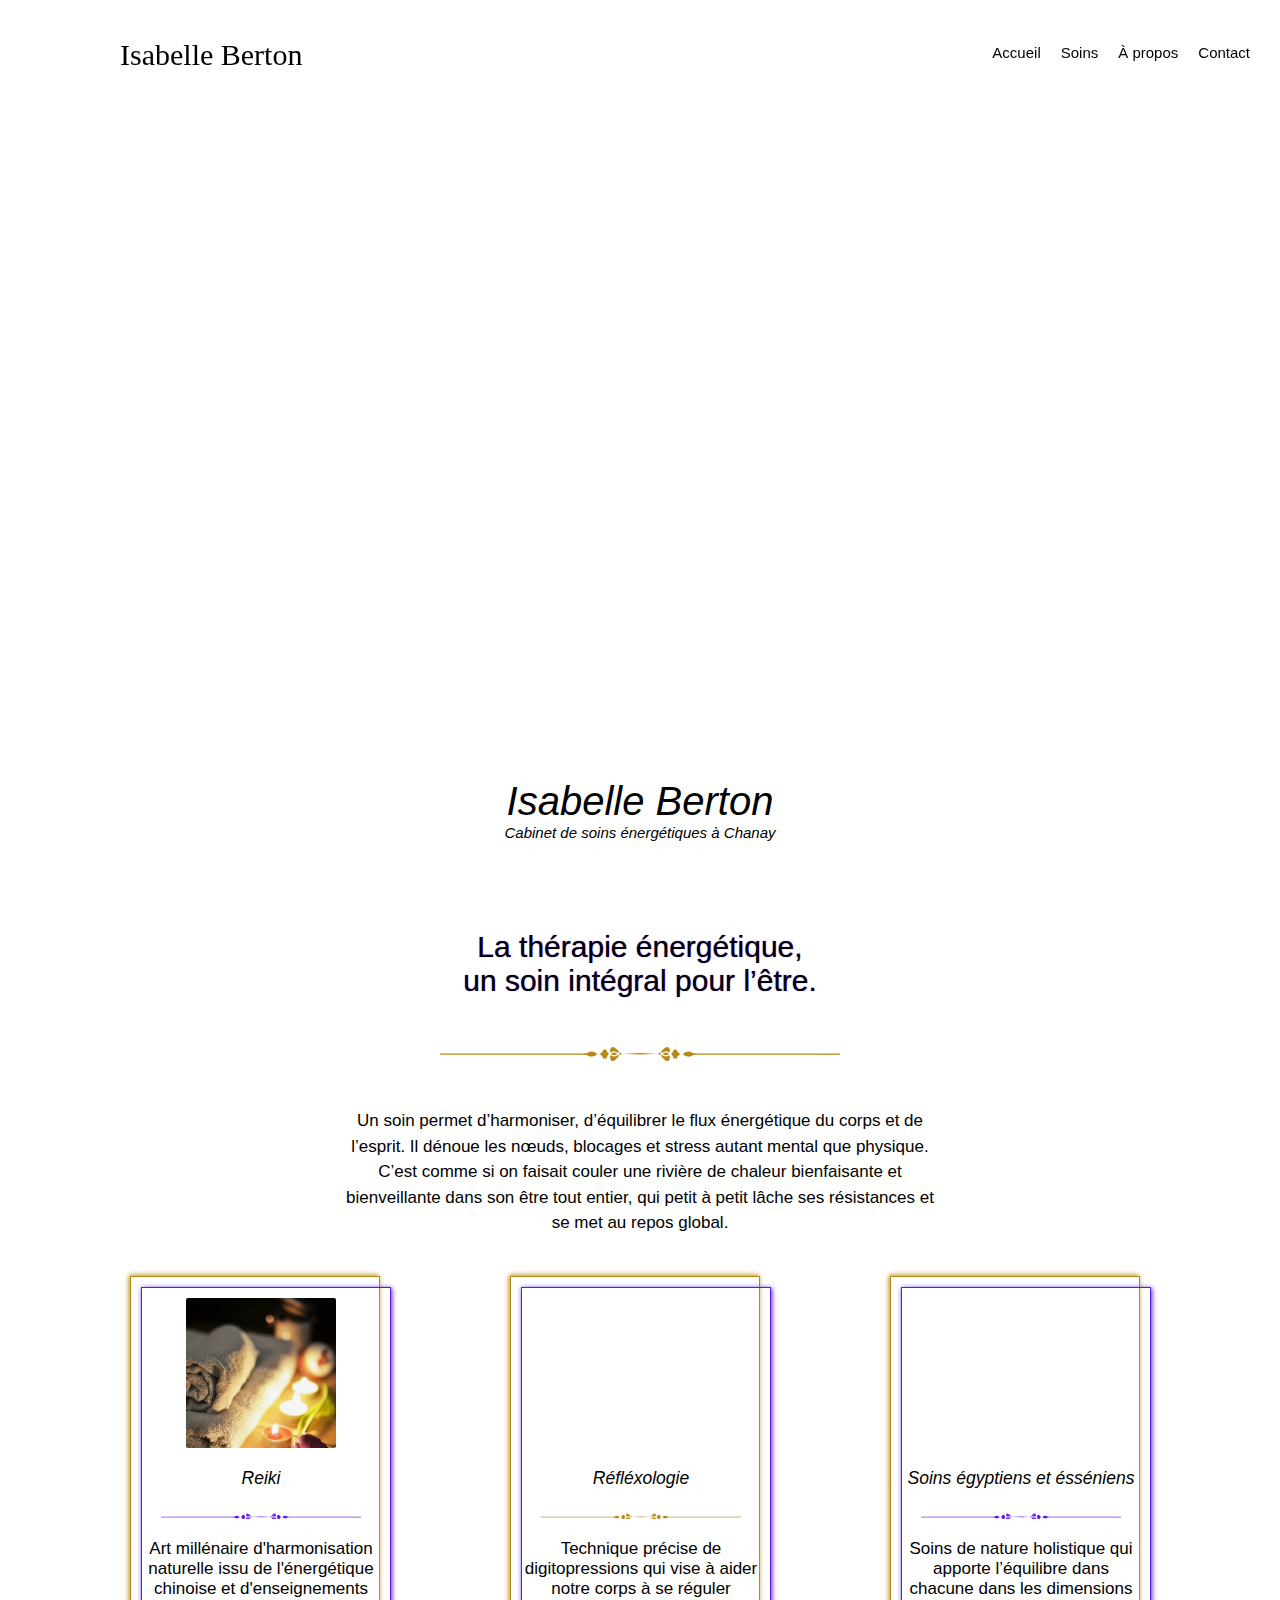
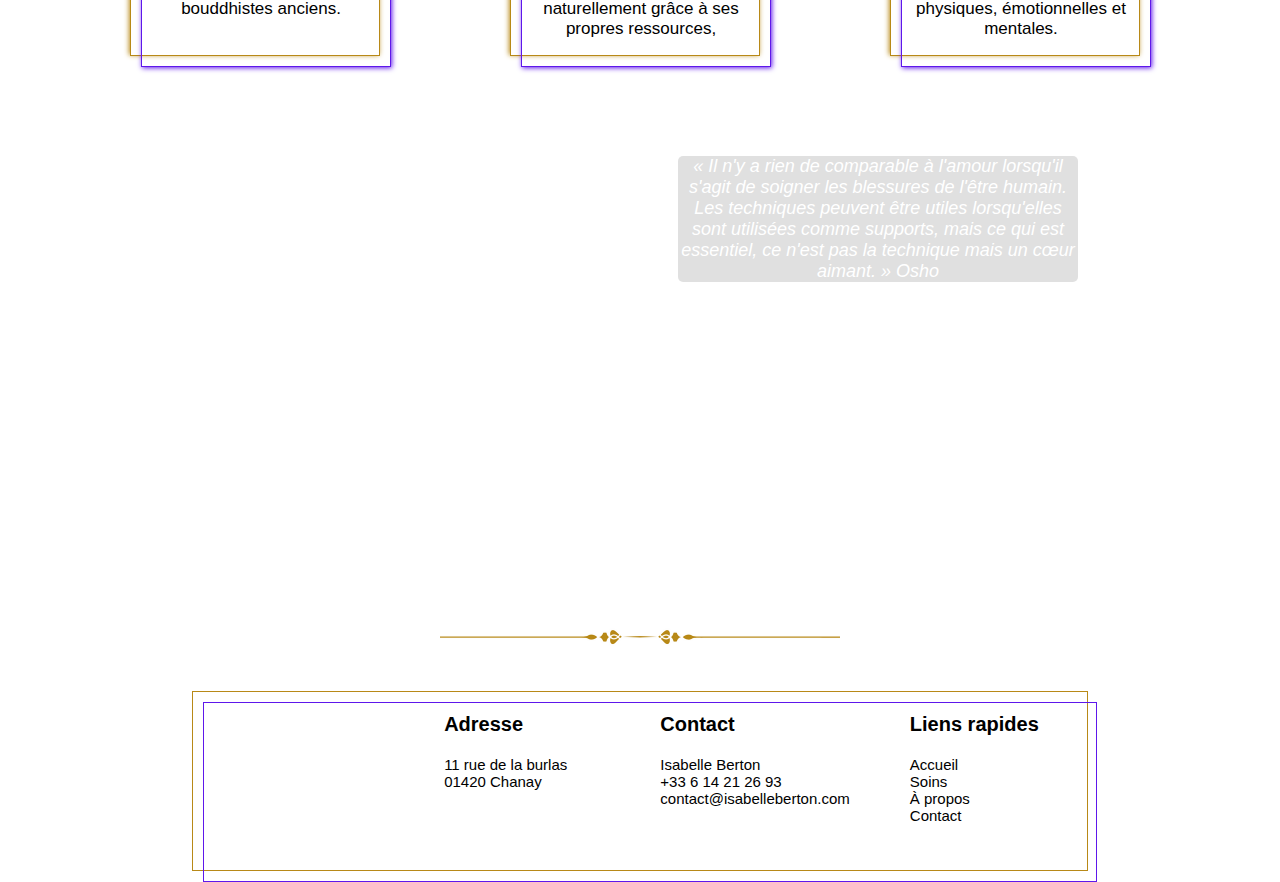
==== index.html @ 8cc6e084 "Initial commit" ====
<!DOCTYPE html>
<html lang="fr">
<head>
    <meta charset="UTF-8">
    <meta name="viewport" content="width=device-width, initial-scale=1.0">
    <link rel="stylesheet" href="style.css">
    <script src="script.js" async ></script>
    <title>Isabelle Berton Thérapeute</title>
</head>
<body>
    <header>
        
        <div class="brand">
            <div class="logo"><a href="index.html"></a></div>
            <div class="logo-name"><a href="index.html">Isabelle Berton</a></div>
        
        </div>
        
        <nav>
            <ul class="nav-links">
                <li class="nav-item"><a href="index.html">Accueil</a></li>
                <li class="nav-item"><a href="Soins/soins.html">Soins</a>
                    <ul class="dropdown-menu">
                        <li><a href="Soins/reiki.html">Reiki</a></li>
                        <li><a href="Soins/reflexologie.html">Réfléxologie</a></li>
                        <li><a href="Soins/soins-esseniens.html">Soins ésseniens</a></li>
                        <li><a href="Soins/pranagenealogie.html">Pranagénéalogie</a></li>
                    </ul>
                </li>
                <li class="nav-item"><a href="À propos/apropos.html">À propos</a>
                    <ul class="dropdown-menu">
                        <li><a href="À propos/quisuisje.html">Qui suis-je ?</a></li>
                        <li><a href="À propos/deroulementseance.html">Déroulement d'une séance</a></li>
                        <li><a href="À propos/tarifs.html">Tarifs</a></li>
                    </ul>
                </li>
                <li class="nav-item"><a href="Contact/contact.html">Contact</a></li>
            </ul>

        </nav>
    
    </header>
    
    <main>
        <div class="banner">
            <div class="banner-text"><h2>Isabelle Berton</h2>Cabinet de soins énergétiques à Chanay</div>
        </div>

        <div class="content-cards">
            <h2 class="h2-shadow">La thérapie énergétique,<br> un soin intégral pour l’être.</h2>
            <div class="interligne-max"></div>
            <span class="max">Un soin permet d’harmoniser, d’équilibrer le flux énergétique du corps et de l’esprit. Il dénoue les nœuds, blocages et stress autant mental que physique. C’est comme si on faisait couler une rivière de chaleur bienfaisante et bienveillante dans son être tout entier, qui petit à petit lâche ses résistances et se met au repos global. </span>
            
            <div class="cards">
                <div class="cadre">
                    <div class="card">
                        <div class="reiki-image"></div>
                        <h3>Reiki</h3>
                        <div class="interligne-min-purple"></div>
                        <span>Art millénaire d'harmonisation naturelle issu de l'énergétique chinoise et d'enseignements bouddhistes anciens.</span>
                    </div>
                </div>
                <div class="cadre">
                    <div class="card">
                        <div class="reflexologie-image"></div>
                        <h3>Réfléxologie</h3>
                        <div class="interligne-min-gold"></div>
                        <span>Technique précise de digitopressions qui vise à aider notre corps à se réguler naturellement grâce à ses propres ressources, </span>
                    </div>
                </div>
                <div class="cadre">
                    <div class="card">
                        <div class="soins-esseniens-image"></div>
                        <h3>Soins égyptiens et ésséniens</h3>
                        <div class="interligne-min-purple"></div>
                        <span>Soins de nature holistique  qui apporte l’équilibre dans chacune dans les dimensions physiques, émotionnelles et mentales.</span>
                    </div>
                </div>
            </div>

        </div>
        <div class="parallax">
            <div class="parallax-text">« Il n'y a rien de comparable à l'amour lorsqu'il s'agit de soigner les blessures de l'être humain. Les techniques peuvent être utiles lorsqu'elles sont utilisées comme supports, mais ce qui est essentiel, ce n'est pas la technique mais un cœur aimant. » Osho
            </div>
        </div>
        <div class="interligne-max"></div>
       
    </main>
    <footer>
        <div class="cadre-footer">

            <div>
            <div class="map-responsive">
                <iframe src="https://www.google.com/maps/embed?pb=!1m18!1m12!1m3!1d2771.4292143359257!2d5.785154315749128!3d46.002624705375055!2m3!1f0!2f0!3f0!3m2!1i1024!2i768!4f13.1!3m3!1m2!1s0x478b6384d1fa7f25%3A0xaf8640d83c3dd1dc!2sIsabelle%20Berton%20R%C3%A9flexologue%20-%20Th%C3%A9rapeute%20%C3%A9nerg%C3%A9tique!5e0!3m2!1sfr!2sfr!4v1672343237460!5m2!1sfr!2sfr" width="600" height="450" style="border:0;" allowfullscreen="" loading="lazy" referrerpolicy="no-referrer-when-downgrade"></iframe>
            </div></div>
            <div class="bloc footer-adress">
                <h4>Adresse</h4>
                <ul class="list-adress">
                    <li>11 rue de la burlas</li>
                    <li>01420 Chanay</li>
                </ul>
            </div>

            <div class="bloc footer-contact">
                <h4>Contact</h4>
                <ul class="list-contact">
                    <li>Isabelle Berton</li>
                    <li>+33 6 14 21 26 93</li>
                    <li>contact@isabelleberton.com</li>
                </ul>
            </div>
            <div class="bloc footer-quicklinks"><h4>Liens rapides</h4>
                <ul class="list-quicklinks">
                    <li><a href="index.html">Accueil</a></li>
                    <li><a href="Soins/soins.html">Soins</a></li>
                    <li><a href="À propos/apropos.html">À propos</a></li>
                    <li><a href="Contact/contact.html">Contact</a></li>
                </ul>
            </div>
        </div>
                


        
    </footer>


</body>
</html>
---- style.css ----
*{
    margin: 0px;
    padding: 0px;
    box-sizing: border-box;
    list-style: none;
    text-decoration: none;
    color: #000;
}

html, body{
    width: 100%;
    height: 100vh;
    font-family: 'Segoe UI', Tahoma, Verdana, sans-serif;
    font-size: 15px;
}

@font-face {
    font-family: 'modernline_-_personal_useRg';
    src: url('font/modernline-webfont.woff2') format('woff2'),
         url('font/modernline-webfont.woff') format('woff');
    font-weight: normal;
    font-style: normal;

}

header{
    background-color: rgba(255, 255, 255, 0);
    display: flex;
    justify-content: space-between;
    align-items: center;
    position: fixed;
    width: 100%;
    transition: 1s ease-in-out;
}

header.sticky{
    transition: 1s ease-in-out;
    
    background-color: #fff;
}


main{
    display: flex;
    flex-direction: column;
}
.brand{
    display: flex;
    align-items: center;
}
.logo{
    margin: 10px 10px 0 20px;
    width: 90px;
    height: 90px;
    background-image: url(Images/Lotuus.png);
    background-size: contain;
    background-repeat: no-repeat;

}
header .logo-name{
    padding-top: 10px;
    font-family: 'modernline_-_personal_useRg';
    font-weight: normal;
    font-style: normal;
    font-size: 30px;  
}

.logo-name a:hover{
    color: #b88917;
}


nav .nav-links{
    display: flex;
    justify-content: space-between;
    align-items: center;
    flex-direction: row;
    padding: 20px;
    margin-top: 5px;
}

.nav-links a:hover{
    color: #5e17eb;
}

.nav-item a:active{
    color: #5e17eb;
}
.nav-item{
    list-style: none;
    padding: 10px;
}


nav ul li ul.dropdown-menu{
    padding: 10px;
    line-height: 2;
    background-color: #ffffff00;
    position: absolute;
    z-index:999;
    display:none;
    border-radius: 3px;
    box-shadow: 2px 2px 4px #000;
    font-weight: 400;
    transition: 1s ease-in-out;


}

nav ul li ul.dropdown-menu.sticky{
    padding: 10px;
    line-height: 2;
    background-color: #fff;
    position: absolute;
    z-index:999;
    display:none;
    border-radius: 3px;
    /* box-shadow: 1px 1px 4px #5e17eb; */
    font-weight: 400;
    transition: 1s ease-in-out;


}



nav ul li:hover ul.dropdown-menu{
    display: block;

}


.banner{
    width: 100%;
    height: 100vh;
    top: 0px;

    display: flex;
    align-items: flex-end;
    justify-content: center;
    position: relative;

    background-image: url(Images/lotus-1205631.jpg);
    background-size: cover;
    background-repeat: no-repeat;
    background-position: center;

    z-index: -1;
}

.banner-text{
    width: 400px;
    height: 100px;
    margin-bottom: 40px;
    font-style: italic;


    display: flex;
    justify-content: center;
    align-items: center;
    flex-direction: column;
    
    
    
}

.banner-text h2{
    font-size: 40px;
    font-weight: 300;
}

.content-cards{
    width: 100%;
    padding-top: 30px;


    display: flex;
    flex-direction: column;
    align-items: center;

    

}

.h2-shadow{
    width: 500px;
    text-align: center;
    text-shadow: 0px 0px 1px #5e17eb;
    font-size: 30px;
    font-weight: 100;
}

.interligne-max{
    width: 400px;
    height: 30px;
    margin: 40px 0px;

    align-self: center;

    background-image: url(Images/interligne.png);
    background-repeat: no-repeat;
    background-size: cover;

}

span.max{
    width: 600px;
    text-align: center;
    font-size: 17px;
    line-height: 1.5;
}

.cards{
    width: 100%;
    padding-bottom: 60px ;

    display: flex;
    flex-wrap: wrap;
    justify-content: space-evenly;
}

.cadre{
    width: 250px;
    height: 380px;
    margin-top: 40px;
    padding: 10px;

   

    border: 1px solid #b88917;
    box-shadow: -1px -1px 5px #b88917;
    
}

.cards .cadre:last-child{
    margin-right: 10px;
}

.card{
    width: 250px;
    height: 380px;
    padding-right: 10px;

    display: flex;
    align-items: center;
    flex-direction: column;

    border: 1px solid #5e17eb;
    box-shadow: 1px 1px 5px #5e17eb;
    
}

.card h3{
    padding-top: 10px;
    font-weight: 500;
    font-style: italic;
}

.reiki-image{
    width: 150px;
    height: 150px;
    margin: 10px 0px;
    border-radius: 2px;
    
    background-image: url(Images/reiki.jpg);
    background-repeat: no-repeat;
    background-size: cover;
    background-position: center;
}

.reflexologie-image{
    width: 150px;
    height: 150px;
    margin: 10px 0px;
    border-radius: 2px;
    
    background-image: url(Images/reflexologie.jpg);
    background-repeat: no-repeat;
    background-size: cover;
    background-position: center;
}
.soins-esseniens-image{
    width: 150px;
    height: 150px;
    margin: 10px 0px;
    border-radius: 2px;
    
    background-image: url(Images/soins-esseniens.jpg);
    background-repeat: no-repeat;
    background-size: cover;
    background-position: center;
}
.interligne-min-gold{
    width: 200px;
    height: 10px;
    margin: 20px 0px;

    background-image: url(Images/interligne.png);
    background-repeat: no-repeat;
    background-size: cover;

}

.interligne-min-purple{
    width: 200px;
    height: 10px;
    margin: 20px 0px;

    background-image: url(Images/interligne2.png);
    background-repeat: no-repeat;
    background-size: cover;

}

span{
    text-align: center;
    font-size: 17px;
}

.parallax{
    height: 45vh;
    margin: 30px 15%;
    border-radius: 2px;

    display: flex;
    justify-content: flex-end;
    align-items: flex-start;



    background-image: url(Images/bol-chantant.jpg);
    background-size: cover;
    background-repeat: no-repeat;
    background-position: center;
}

.parallax-text{
    width: 400px;
    margin: 10px;

    font-size: 18px;
    font-weight: 200;
    font-style: italic;
    text-align: center;
    color: #fff;
    background-color: rgba(0, 0, 0, 0.123);
    border-radius: 5px;
    
}

footer{
    margin: 0 15% 0 15%;
    width: 70%;
    height: 20vh;

    border: 1px solid #b88917;
}

.cadre-footer{
    width: 100%;
    height: 20vh;
    margin: 10px ;
    overflow: hidden;
    padding-bottom: 10px;

    display: flex;
    justify-content: center;
    align-items: flex-start;


   border: 1px solid #5e17eb;
} 

.map-responsive iframe {
 left:0;
 bottom:10px;
 width: 100%;
 height:100%;
 position:relative;
}

.bloc{
width: 25%;
margin: 10px 30px;
}

.footer-adress h4,
.footer-contact h4,
.footer-quicklinks h4{
    font-size: 20px;
    padding-bottom: 20px;

}

.list-quicklinks a:hover{
    color: #5e17eb;
}
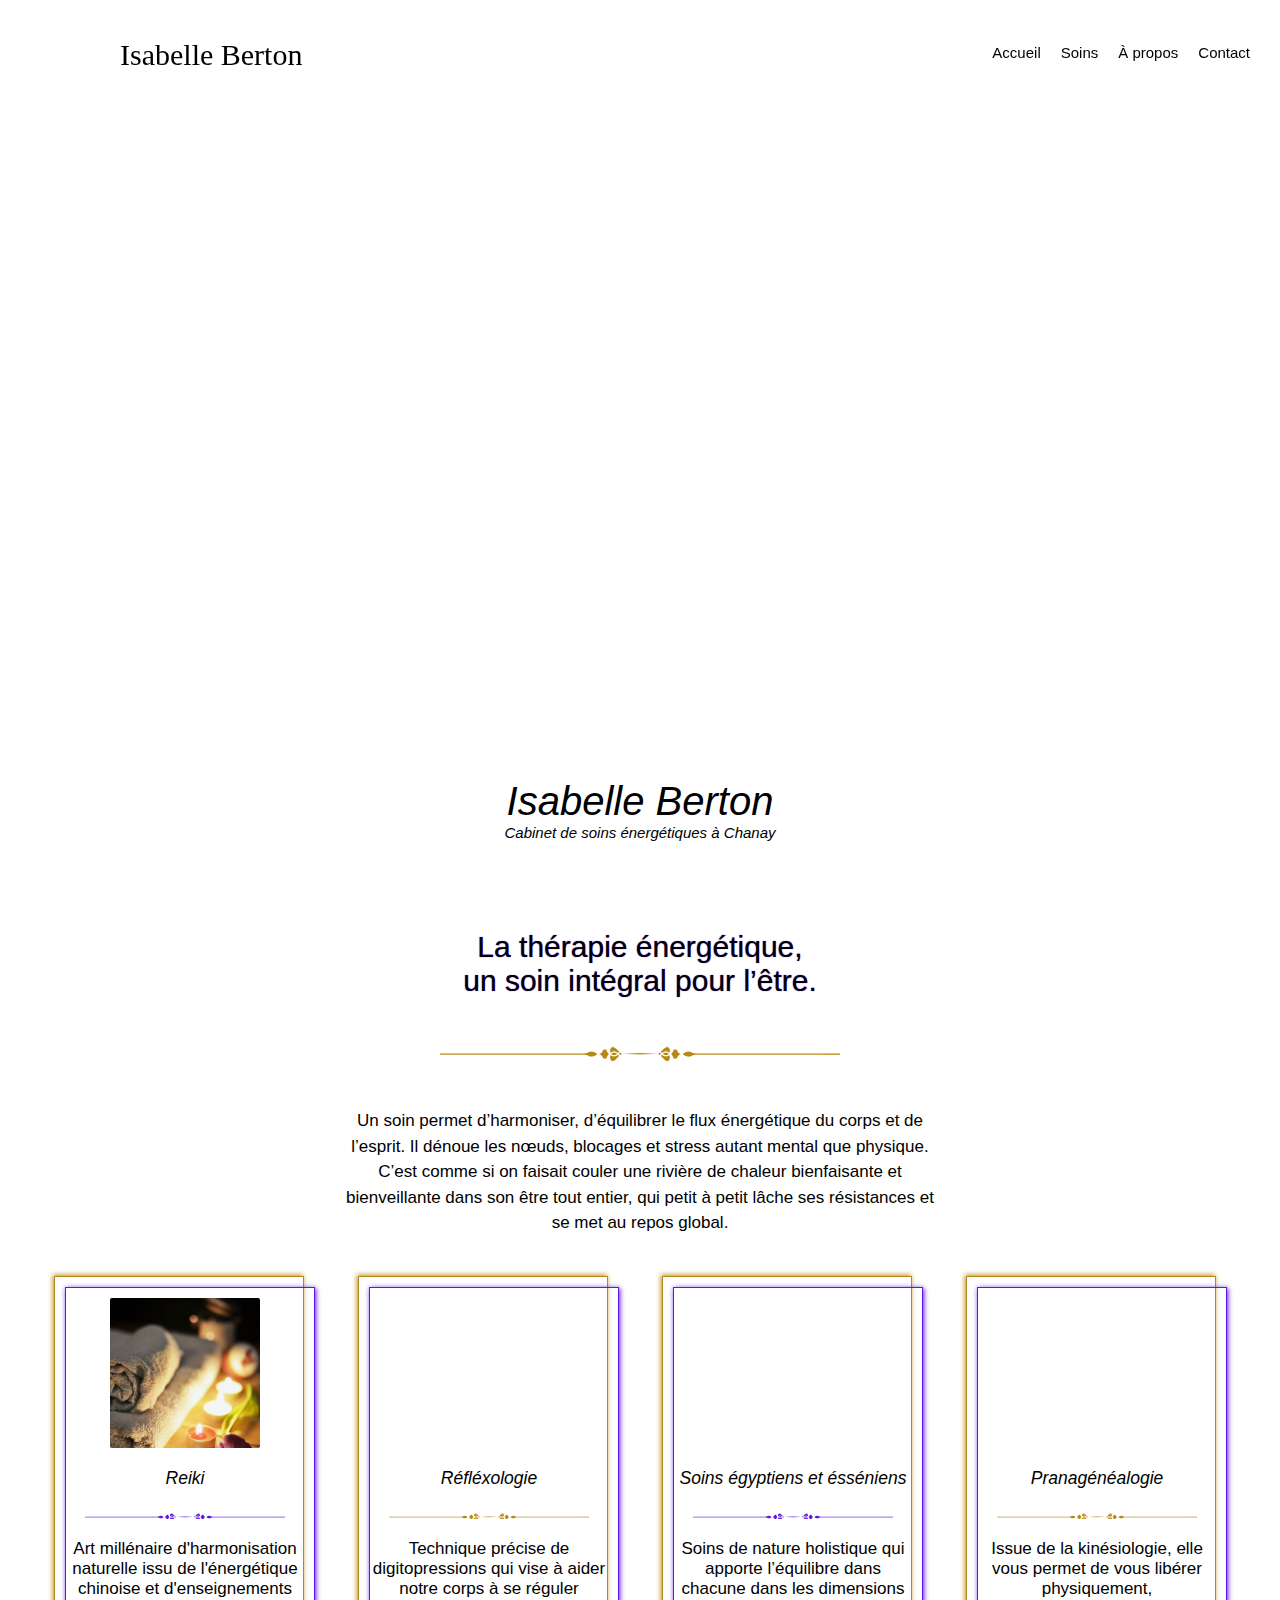
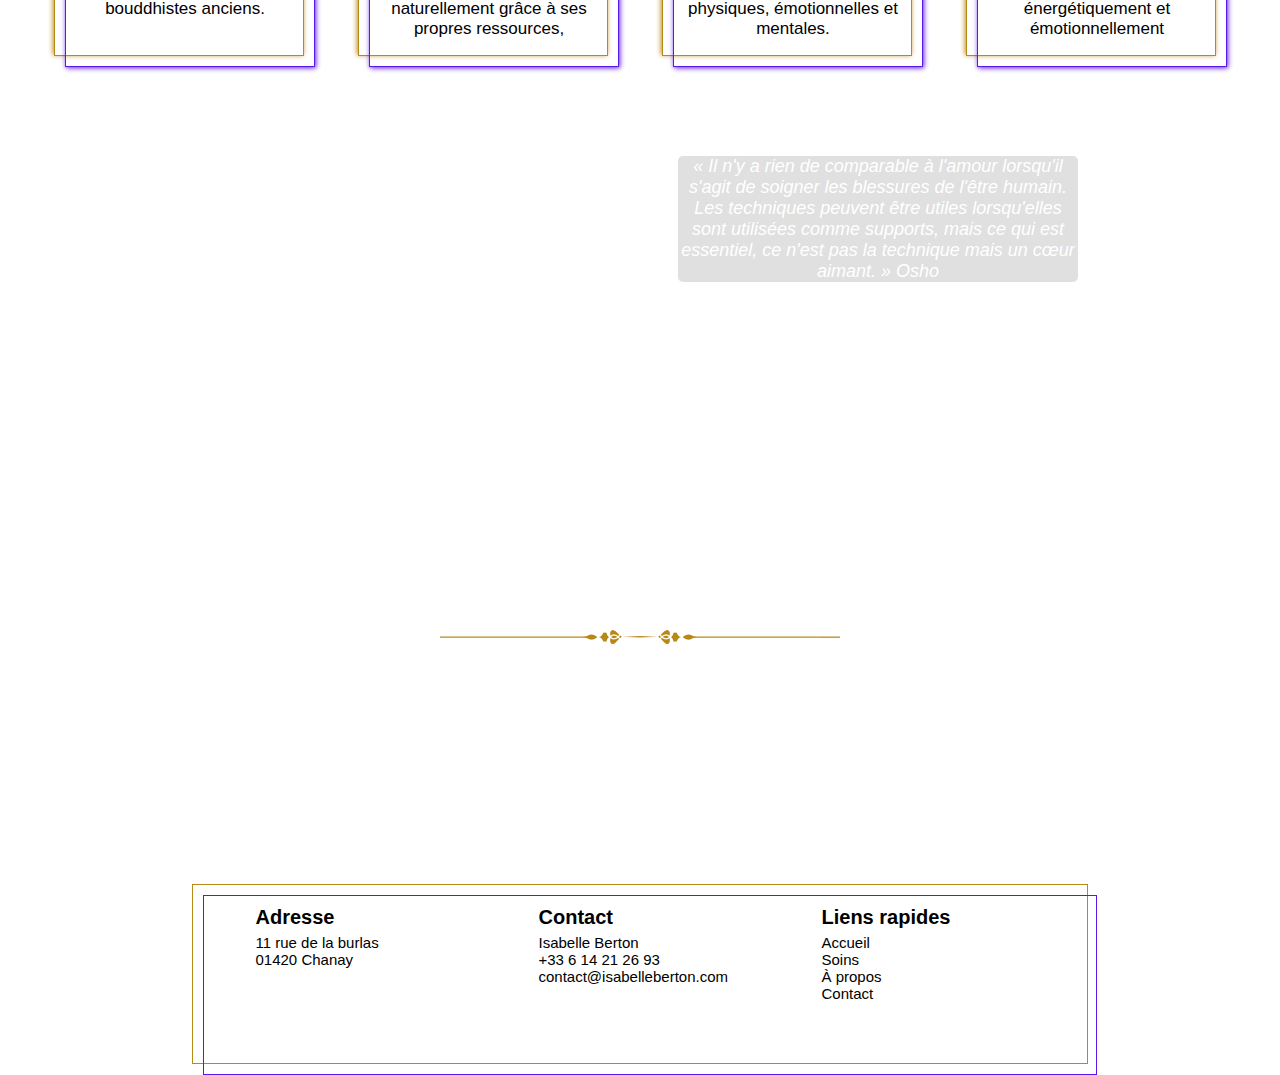
==== commit 66134744: "sex" ====
--- a/index.html
+++ b/index.html
@@ -52,29 +52,37 @@
             <span class="max">Un soin permet d’harmoniser, d’équilibrer le flux énergétique du corps et de l’esprit. Il dénoue les nœuds, blocages et stress autant mental que physique. C’est comme si on faisait couler une rivière de chaleur bienfaisante et bienveillante dans son être tout entier, qui petit à petit lâche ses résistances et se met au repos global. </span>
             
             <div class="cards">
-                <div class="cadre">
+                <div class="cadre"><a href="soins/reiki.html">
                     <div class="card">
                         <div class="reiki-image"></div>
                         <h3>Reiki</h3>
                         <div class="interligne-min-purple"></div>
                         <span>Art millénaire d'harmonisation naturelle issu de l'énergétique chinoise et d'enseignements bouddhistes anciens.</span>
-                    </div>
+                    </div></a>
                 </div>
-                <div class="cadre">
+                <div class="cadre"><a href="soins/reflexologie.html">
                     <div class="card">
                         <div class="reflexologie-image"></div>
                         <h3>Réfléxologie</h3>
                         <div class="interligne-min-gold"></div>
                         <span>Technique précise de digitopressions qui vise à aider notre corps à se réguler naturellement grâce à ses propres ressources, </span>
-                    </div>
+                    </div></a>
                 </div>
-                <div class="cadre">
+                <div class="cadre"><a href="soins/soins-esseniens.html">
                     <div class="card">
                         <div class="soins-esseniens-image"></div>
                         <h3>Soins égyptiens et ésséniens</h3>
                         <div class="interligne-min-purple"></div>
                         <span>Soins de nature holistique  qui apporte l’équilibre dans chacune dans les dimensions physiques, émotionnelles et mentales.</span>
-                    </div>
+                    </div></a>
+                </div>
+                <div class="cadre"><a href="soins/pranagenealogie.html">
+                    <div class="card">
+                        <div class="pranagenealogie-image"></div>
+                        <h3>Pranagénéalogie</h3>
+                        <div class="interligne-min-gold"></div>
+                        <span>Issue de la kinésiologie, elle vous permet de vous libérer physiquement, énergétiquement et émotionnellement
+                    </div></a>
                 </div>
             </div>
 
@@ -84,15 +92,15 @@
             </div>
         </div>
         <div class="interligne-max"></div>
-       
+        <div class="map-responsive">
+            <iframe src="https://www.google.com/maps/embed?pb=!1m18!1m12!1m3!1d2771.4292143359257!2d5.785154315749128!3d46.002624705375055!2m3!1f0!2f0!3f0!3m2!1i1024!2i768!4f13.1!3m3!1m2!1s0x478b6384d1fa7f25%3A0xaf8640d83c3dd1dc!2sIsabelle%20Berton%20R%C3%A9flexologue%20-%20Th%C3%A9rapeute%20%C3%A9nerg%C3%A9tique!5e0!3m2!1sfr!2sfr!4v1672343237460!5m2!1sfr!2sfr" width="600" height="600" style="border:0;" allowfullscreen="" loading="lazy" referrerpolicy="no-referrer-when-downgrade"></iframe>
+        </div>
     </main>
     <footer>
         <div class="cadre-footer">
 
             <div>
-            <div class="map-responsive">
-                <iframe src="https://www.google.com/maps/embed?pb=!1m18!1m12!1m3!1d2771.4292143359257!2d5.785154315749128!3d46.002624705375055!2m3!1f0!2f0!3f0!3m2!1i1024!2i768!4f13.1!3m3!1m2!1s0x478b6384d1fa7f25%3A0xaf8640d83c3dd1dc!2sIsabelle%20Berton%20R%C3%A9flexologue%20-%20Th%C3%A9rapeute%20%C3%A9nerg%C3%A9tique!5e0!3m2!1sfr!2sfr!4v1672343237460!5m2!1sfr!2sfr" width="600" height="450" style="border:0;" allowfullscreen="" loading="lazy" referrerpolicy="no-referrer-when-downgrade"></iframe>
-            </div></div>
+            </div>
             <div class="bloc footer-adress">
                 <h4>Adresse</h4>
                 <ul class="list-adress">
--- a/style.css
+++ b/style.css
@@ -266,6 +266,14 @@
     background-repeat: no-repeat;
     background-size: cover;
     background-position: center;
+
+    transition: 1s ease;
+}
+
+.reiki-image:hover{
+    width: 155px;
+    height: 155px;
+    transition: 1s ease;
 }
 
 .reflexologie-image{
@@ -278,7 +286,17 @@
     background-repeat: no-repeat;
     background-size: cover;
     background-position: center;
-}
+
+    transition: 1s ease;
+}
+
+.reflexologie-image:hover{
+    width: 155px;
+    height: 155px;
+    transition: 1s ease;
+}
+
+
 .soins-esseniens-image{
     width: 150px;
     height: 150px;
@@ -289,7 +307,36 @@
     background-repeat: no-repeat;
     background-size: cover;
     background-position: center;
-}
+
+    transition: 1s ease;
+}
+
+.soins-esseniens-image:hover{
+    width: 155px;
+    height: 155px;
+    transition: 1s ease;
+}
+
+.pranagenealogie-image{
+    width: 150px;
+    height: 150px;
+    margin: 10px 0px;
+    border-radius: 2px;
+    
+    background-image: url(Images/arbre.jpg);
+    background-repeat: no-repeat;
+    background-size: cover;
+    background-position: center;
+
+    transition: 1s ease;
+}
+
+.pranagenealogie-image:hover{
+    width: 155px;
+    height: 155px;
+    transition: 1s ease;
+}
+
 .interligne-min-gold{
     width: 200px;
     height: 10px;
@@ -373,10 +420,12 @@
 
 .map-responsive iframe {
  left:0;
- bottom:10px;
- width: 100%;
+ bottom: 30px;
+ width: 70%;
+ margin: 0 15% 0 15%;
+
  height:100%;
- position:relative;
+ padding-bottom: 40px;
 }
 
 .bloc{
@@ -388,8 +437,7 @@
 .footer-contact h4,
 .footer-quicklinks h4{
     font-size: 20px;
-    padding-bottom: 20px;
-
+    padding-bottom: 5px;
 }
 
 .list-quicklinks a:hover{
